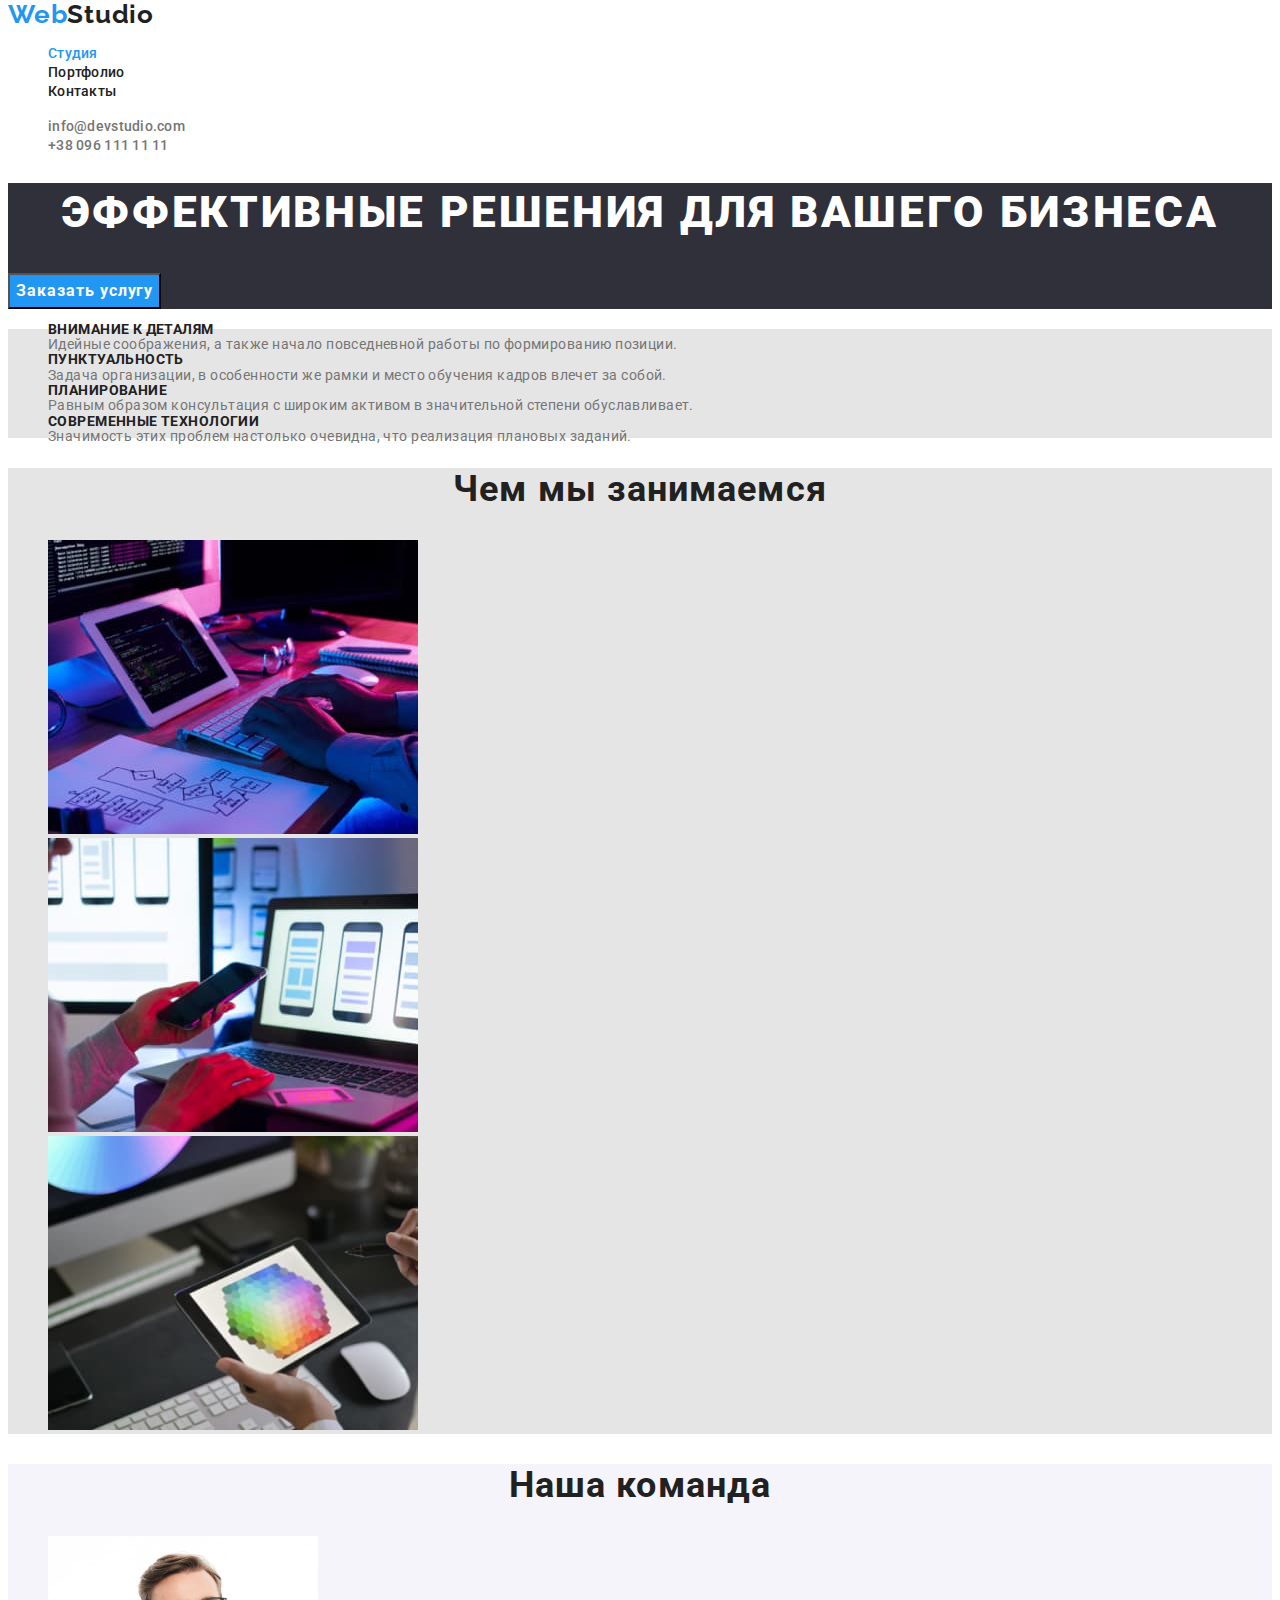
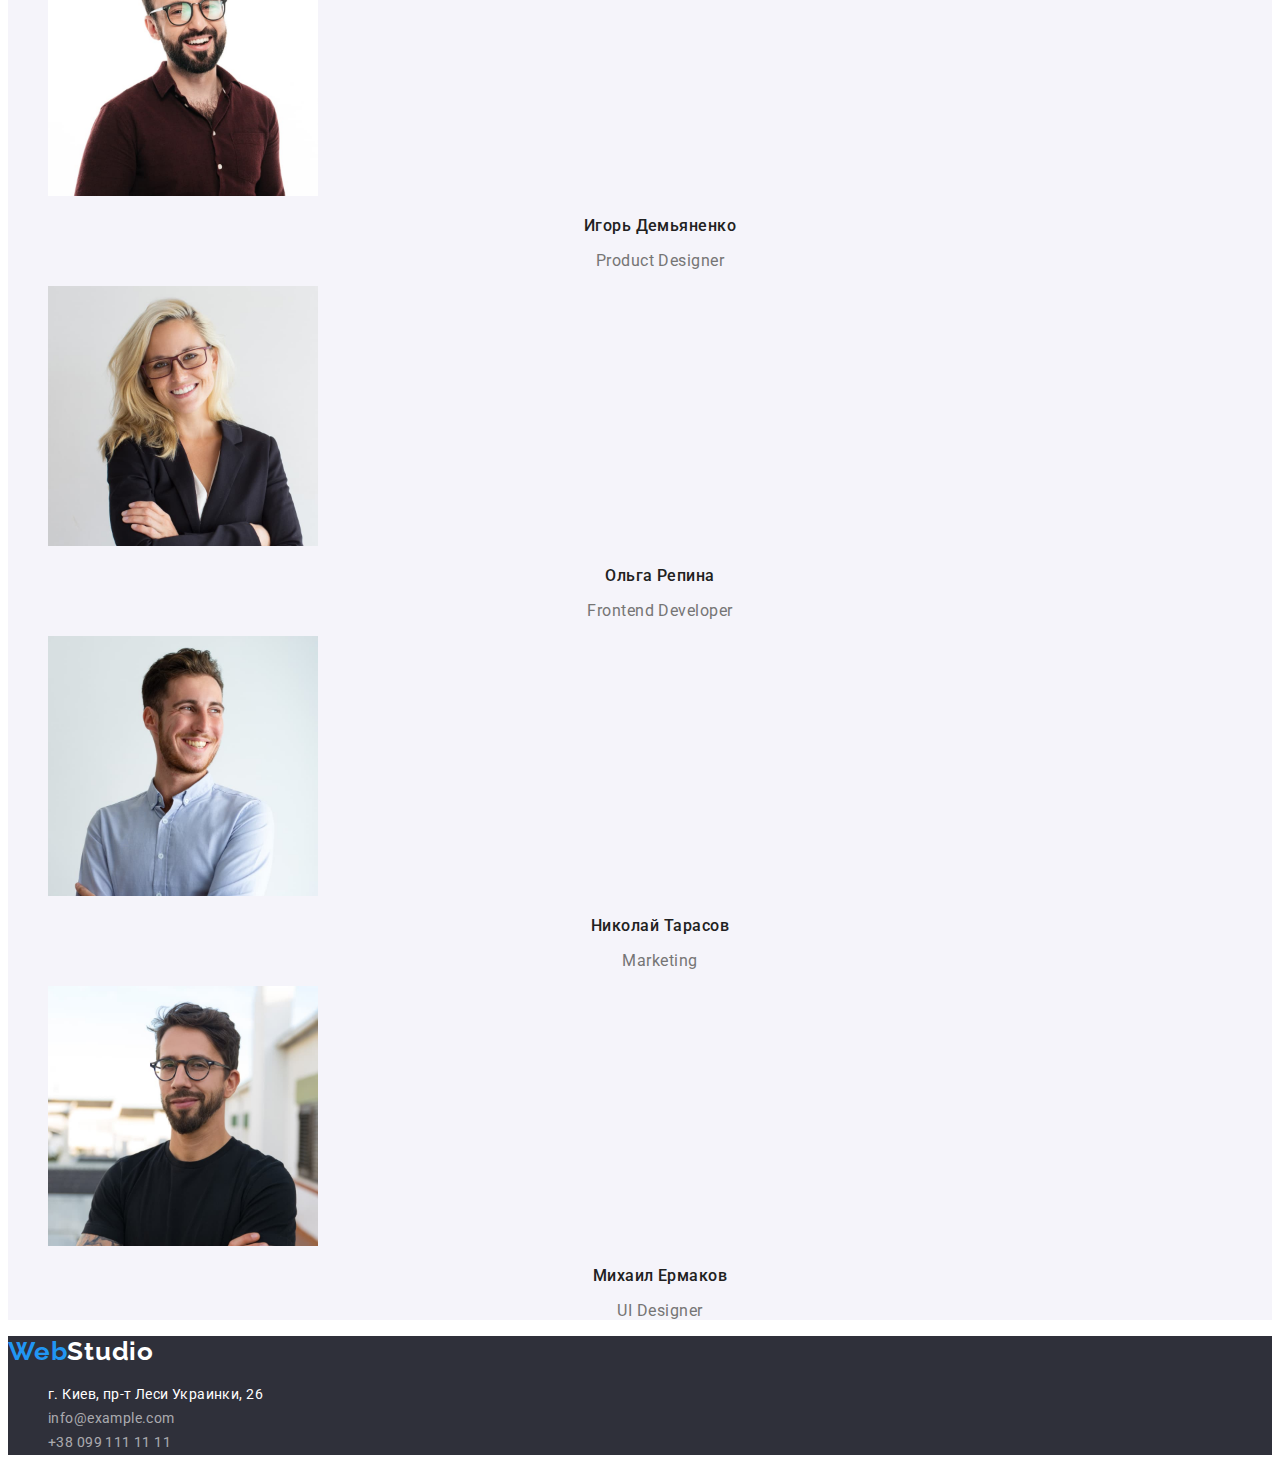
==== index.html @ ed42fb60 "fix" ====
<!DOCTYPE html>
<html lang="ru">

<head>
  <meta charset="UTF-8" />
  <meta name="viewport" content="width=device-width, initial-scale=1.0" />
  <title>Document</title>
  <link rel="preconnect" href="https://fonts.googleapis.com">
  <link rel="preconnect" href="https://fonts.gstatic.com" crossorigin>
  <link
    href="https://fonts.googleapis.com/css2?family=Raleway:wght@700&family=Roboto:ital,wght@0,500;0,700;0,900;1,400&display=swap"
    rel="stylesheet">
  <link rel="stylesheet" href="./css/styles.css" />
</head>

<body>
  <!-- Шапка сайта -->
  <header class="header">
    <nav class="header-navigation">
      <a class="header-logo link" href="/">
        Web<span class="header-studio">Studio</span>
      </a>


      <ul class="header-list list ">
        <li class="header-item"><a href="index.html" class="header-link current  link">Студия</a></li>
        <li class="header-item"><a href=" ./portfolio.html" class="header-link link">Портфолио</a></li>
        <li class="header-item"><a href="" class="header-link  link"> Контакты</a></li>
      </ul>

      <ul class="header-mail-tel">
        <li class="header-mail list"><a href="" class="mail-link link">info@devstudio.com</a></li>
        <li class="header-tel list"><a href="" class="tel-link link">+38 096 111 11 11</a></li>
      </ul>
    </nav>
  </header>

  <main>
    <!-- Герой -->
    <section class="hero">
      <h1 class="hero-text">Эффективные решения для вашего бизнеса</h1>
      <button class="hero-btn" type="button">Заказать услугу</button>
    </section>

    <!-- Преимущества -->
    <section class="advantage">
      <h2></h2>

      <ul class="advantage-list list">
        <li class="advantage-item">
          <h3 class="advantage-pre-tittle">Внимание к деталям</h3>
          <p class="advantage-tittle">
            Идейные соображения, а также начало повседневной работы по формированию позиции.
          </p>

        </li>
        <li class="advantage-item">
          <h3 class="advantage-pre-tittle">Пунктуальность</h3>
          <p class="advantage-tittle">
            Задача организации, в особенности же рамки и место обучения кадров влечет за собой.
          </p>
        </li>
        <li class="advantage-item">
          <h3 class="advantage-pre-tittle">Планирование</h3>
          <p class="advantage-tittle">
            Равным образом консультация с широким активом в значительной степени обуславливает.
          </p>
        </li>
        <li class="advantage-item">
          <h3 class="advantage-pre-tittle">Современные технологии</h3>
          <p class="advantage-tittle">
            Значимость этих проблем настолько очевидна, что реализация плановых заданий.
          </p>
        </li>
      </ul>
    </section>

    <!-- Примеры работ -->
    <section class="examples">
      <h2 class="examples-text">Чем мы занимаемся</h2>

      <ul class="examples-list list">
        <li class="examples-item">
          <img src="./images/img1.jpg" alt="планшет" width="370" />
        </li>
        <li class="examples-item">
          <img src="./images/img2.jpg" alt="ноутбук" width="370" />
        </li>
        <li class="examples-item">
          <img src="./images/img3.jpg" alt="планшет" width="370" />
        </li>

      </ul>
    </section>

    <!-- Наша команда -->
    <section class="team">
      <h2 class="team-text">Наша команда</h2>

      <ul class="tean-list list">
        <li class="team-item">
          <img src="./images/img4.jpg" alt="продакт менеджер" width="270" />
          <h3 class="team-aftertext"> Игорь Демьяненко</h3>
          <p class="team-pretext">Product Designer</p>
        </li>
        <li class="team-item">
          <img src="./images/img5.jpg" alt="фронтенд розробник" width="270" />
          <h3 class="team-aftertext"> Ольга Репина</h3>
          <p class="team-pretext"> Frontend Developer</p>
        </li>
        <li class="team-item">
          <img src="./images/img6.jpg" alt="маркетолог" width="270" />
          <h3 class="team-aftertext"> Николай Тарасов</h3>
          <p class="team-pretext">Marketing</p>
        </li>
        <li class="team-item">
          <img src="./images/img7.jpg" alt="дизайнер" width="270" />
          <h3 class="team-aftertext"> Михаил Ермаков</h3>
          <p class="team-pretext">UI Designer</p>
        </li>

      </ul>
    </section>
  </main>

  <!-- Футер -->
  <footer class="footer">
    <a class="footer-logo link" href="/">
      Web<span class="footer-studio">Studio</span>
    </a>

    <address class="adress">
      <ul class="adress-list list">
        <li class="adress-item">
          <a class="footer-gps link"
            href="https://www.google.com/maps/place/%D0%B1%D1%83%D0%BB.+%D0%9B%D0%B5%D1%81%D0%B8+%D0%A3%D0%BA%D1%80%D0%B0%D0%B8%D0%BD%D0%BA%D0%B8,+26,+%D0%9A%D0%B8%D0%B5%D0%B2,+02000/@50.4265807,30.5361971,17z/data=!3m1!4b1!4m5!3m4!1s0x40d4cf0e033ecbe9:0x57a4dffefec77da0!8m2!3d50.4265807!4d30.5383858">
            г. Киев, пр-т Леси Украинки, 26 </a>
        </li>
        <li>
          <a class="footer-mail link" href="mailto:info@example.com">info@example.com</a>
        </li>
        <li>
          <a class="footer-tel link" href="tel:+38 099 111 11 11">+38 099 111 11 11</a>
        </li>
      </ul>
    </address>
  </footer>
</body>

</html>
---- css/styles.css ----
:root {
  --main-tittle-color: #212121;
  --tittle-text-color: #757575;
  --accent-color:      #2196f3;
    --first-text-color:  #2F303A;
  --second-text-color: #F5F4FA;
  --third-text-color: #E5E5E5;
  --fourth-text-color: #ffffff;
  --fifth-text-color: rgba(255, 255, 255, 0.6);

 
  
 
}
body {
  font-family: "Roboto", sans-serif;
  color:var(--main-tittle-color);
}
.list {
  list-style: none;
}
.link {
  text-decoration: none;
}
 /* ----------------------------------------------------------------HEADER----------------------- */
 .header-logo {
  font-family: Raleway;
  font-weight: 700;
  font-size: 26px;
  line-height: 1.19px;
  letter-spacing: 0.03em;
  color:var(--accent-color);
}
.header-studio  {
  font-family: Raleway;
  font-weight: 700;
  font-size: 26px;
  line-height: 1.19px;
  letter-spacing: 0.03em;
  color:var(--main-tittle-color);
}
.header-list .header-link.current{
  color: var(--accent-color);
}
.header-link{
font-family: Roboto;
font-weight: 500;
font-size: 14px;
line-height: 1.14;
letter-spacing: 0.02em;
color:var(--main-tittle-color);
}
.header-link:hover,
.header-link:focus {
  color:var(--accent-color);
}

.header-mail-tel a {
font-family: Roboto;
font-weight: 500;
font-size: 14px;
line-height: 1.14;
letter-spacing: 0.02em;
color: var(--tittle-text-color);
}
.header-mail-tel a:hover,
.header-mail-tel a:focus{
  color:var(--accent-color);
}
 /* ----------------------------------------------------------------HERO----------------------- */
.hero{
  background-color:var(--first-text-color);
}
 .hero-text{
font-family: Roboto;
font-style: normal;
font-weight: 900;
font-size: 44px;
line-height: 1.36;
text-align: center;
letter-spacing: 0.06em;
text-transform: uppercase;
color:var(--fourth-text-color);
background-color:var(--first-text-color) ;
}
.hero-btn{
  font-family: Roboto;
font-weight: 700;
font-size: 16px;
line-height: 1.87;
display: flex;
align-items: center;
text-align: center;
letter-spacing: 0.06em;
color:var(--fourth-text-color);
background-color:var(--accent-color);
 cursor: pointer;
}

 /* ----------------------------------------------------------------ADVANTAGE----------------------- */
.advantage{
  background-color: var(--third-text-color);
}

 .advantage-pre-tittle{
  font-family: Roboto;
font-weight: 700;
font-size: 14px;
line-height: 1.14px;
letter-spacing: 0.03em;
text-transform: uppercase;
color:var(--main-tittle-color);
}
.advantage-tittle{
  font-family: Roboto;
font-size: 14px;
line-height: 1.71px;
letter-spacing: 0.03em;
color:var(--tittle-text-color);
}
 /* ----------------------------------------------------------------EXAMPLES----------------------- */
.examples{
background-color: var(--third-text-color);
}
 .examples-text{
  font-family: Roboto;
font-weight: 700;
font-size: 36px;
line-height: 1.17;
text-align: center;
letter-spacing: 0.03em;
color:var(--main-tittle-color);
}
 /* ----------------------------------------------------------------TEAM----------------------- */
.team{
  background-color: var(--second-text-color);
}
 .team-text{
  font-family: Roboto;
font-weight: 700;
font-size: 36px;
line-height: 1.17;
text-align: center;
letter-spacing: 0.03em;
color:var(--main-tittle-color);
}

.team-aftertext{
  font-family: Roboto;
font-weight: 500;
font-size: 16px;
line-height: 1.19;
text-align: center;
letter-spacing: 0.03em;
color:var(--main-tittle-color);
}
.team-pretext {
  font-family: Roboto;
font-size: 16px;
line-height: 1.19;
text-align: center;
letter-spacing: 0.03em;
color:var(--tittle-text-color);
}
 /* ----------------------------------------------------------------FOOTER----------------------- */
.footer{
  background-color:var(--first-text-color) ;
}
.footer-logo{
font-family: Raleway;
font-weight: 700;
font-size: 26px;
line-height: 1.19;
letter-spacing: 0.03em;
color:var(--accent-color);
}

.footer-studio{
font-family: Raleway;
font-weight: 700;
font-size: 26px;
line-height: 1.19;
letter-spacing: 0.03em;
color:var(--fourth-text-color);
}
.footer-gps {
font-family: Roboto;
font-style: normal;
font-weight: normal;
font-size: 14px;
line-height: 1.71;
letter-spacing: 0.03em;
color:var(--fourth-text-color);
}
.footer-mail{
font-family: Roboto;
font-style: normal;
font-weight: normal;
font-size: 14px;
line-height: 1.71;
letter-spacing: 0.03em;
color:var(--fifth-text-color);
}
.footer-tel{
font-family: Roboto;
font-style: normal;
font-weight: normal;
font-size: 14px;
line-height: 1.71;
letter-spacing: 0.03em;
color:var(--fifth-text-color);
}
.main-menu{
  background-color:var(--third-text-color);
}
.main-menu-item{
  font-family: Roboto;
font-weight: 500;
font-size: 16px;
line-height: 1.62px;
letter-spacing: 0.03em;
color:var(--main-tittle-color);

}

.main-btn{
  cursor: pointer;
}
.main-btn:hover,
.main-btn:focus{
  color:var(--accent-color)
}
.portfolio-text{
  font-family: Roboto;
font-weight: 700;
font-size: 18px;
line-height: 2.0;
letter-spacing: 0.06em;
color:var(--main-tittle-color);
background-color: var(--fourth-text-color);

}

.portfolio-pretext{
  font-family: Roboto;
font-style: normal;
font-weight: normal;
font-size: 16px;
line-height: 1.87;
letter-spacing: 0.03em;
color:var(--tittle-text-color);
background-color: var(--fourth-text-color);

}
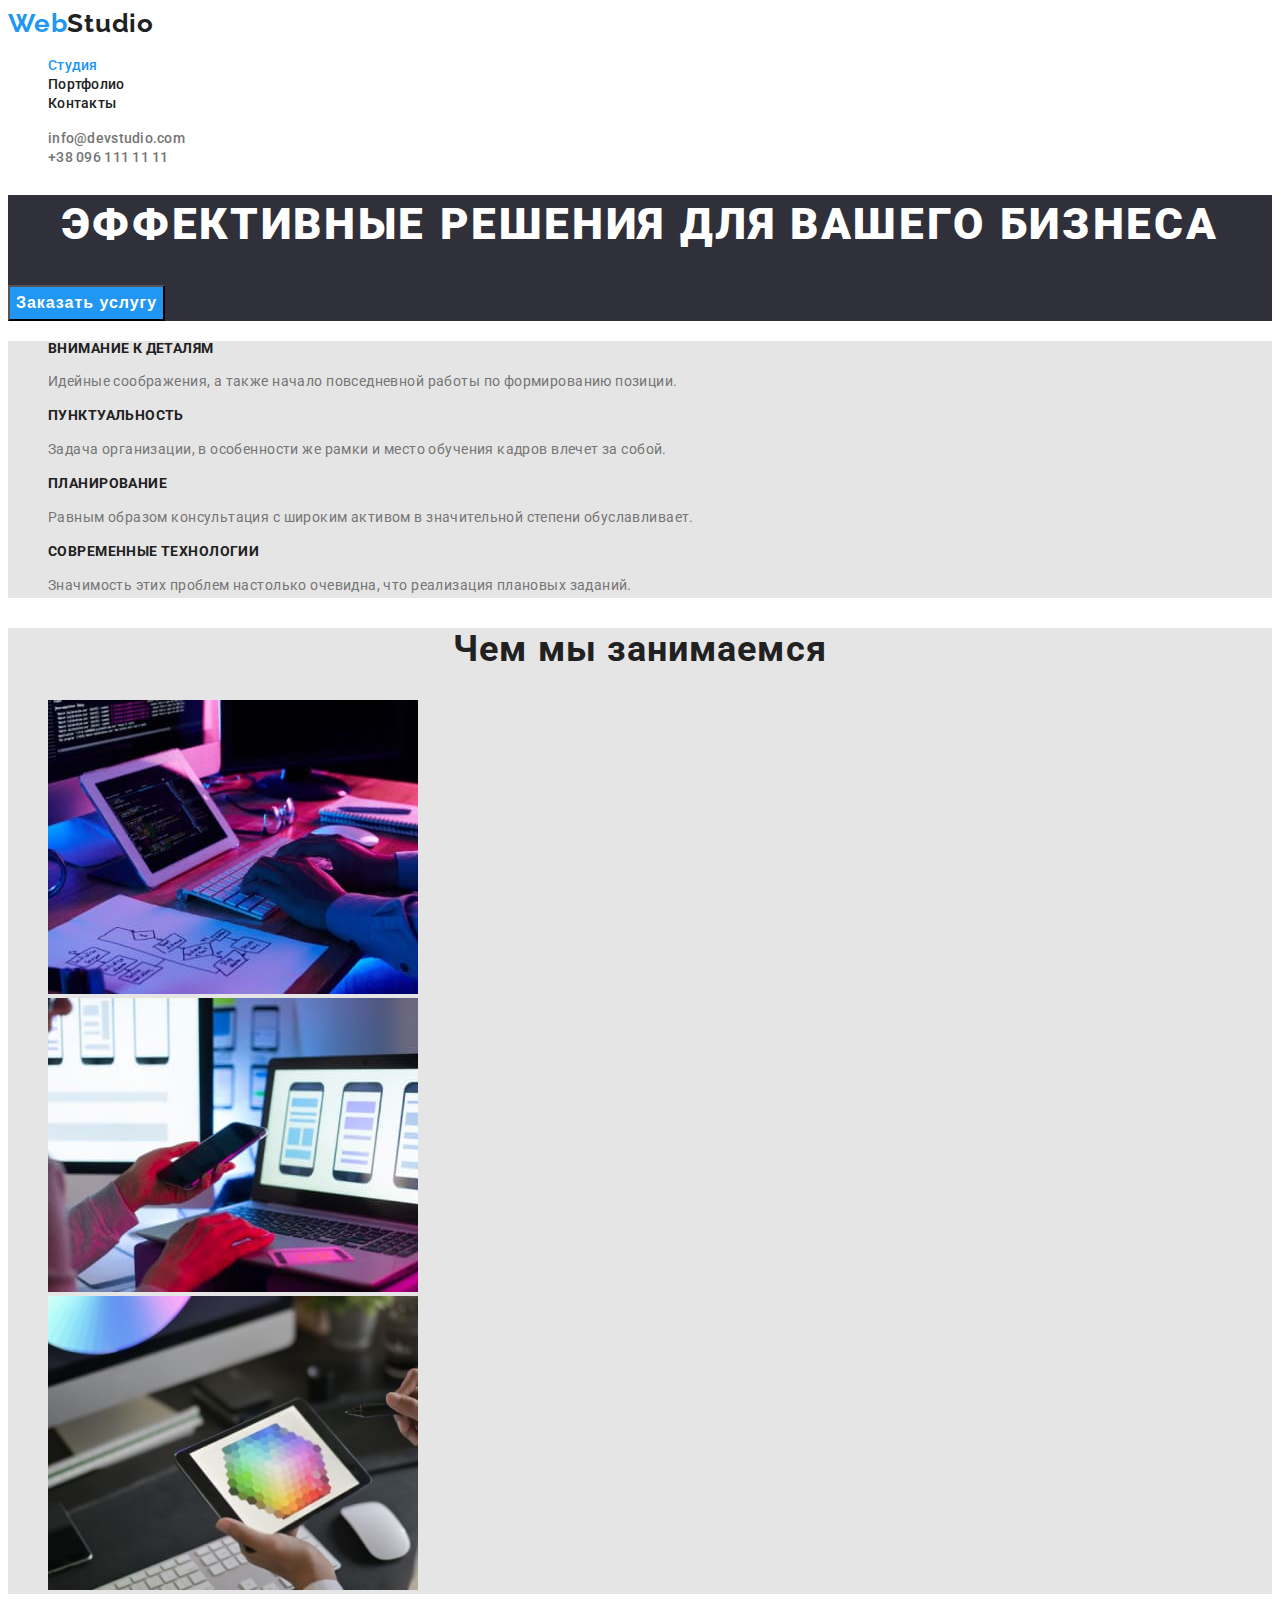
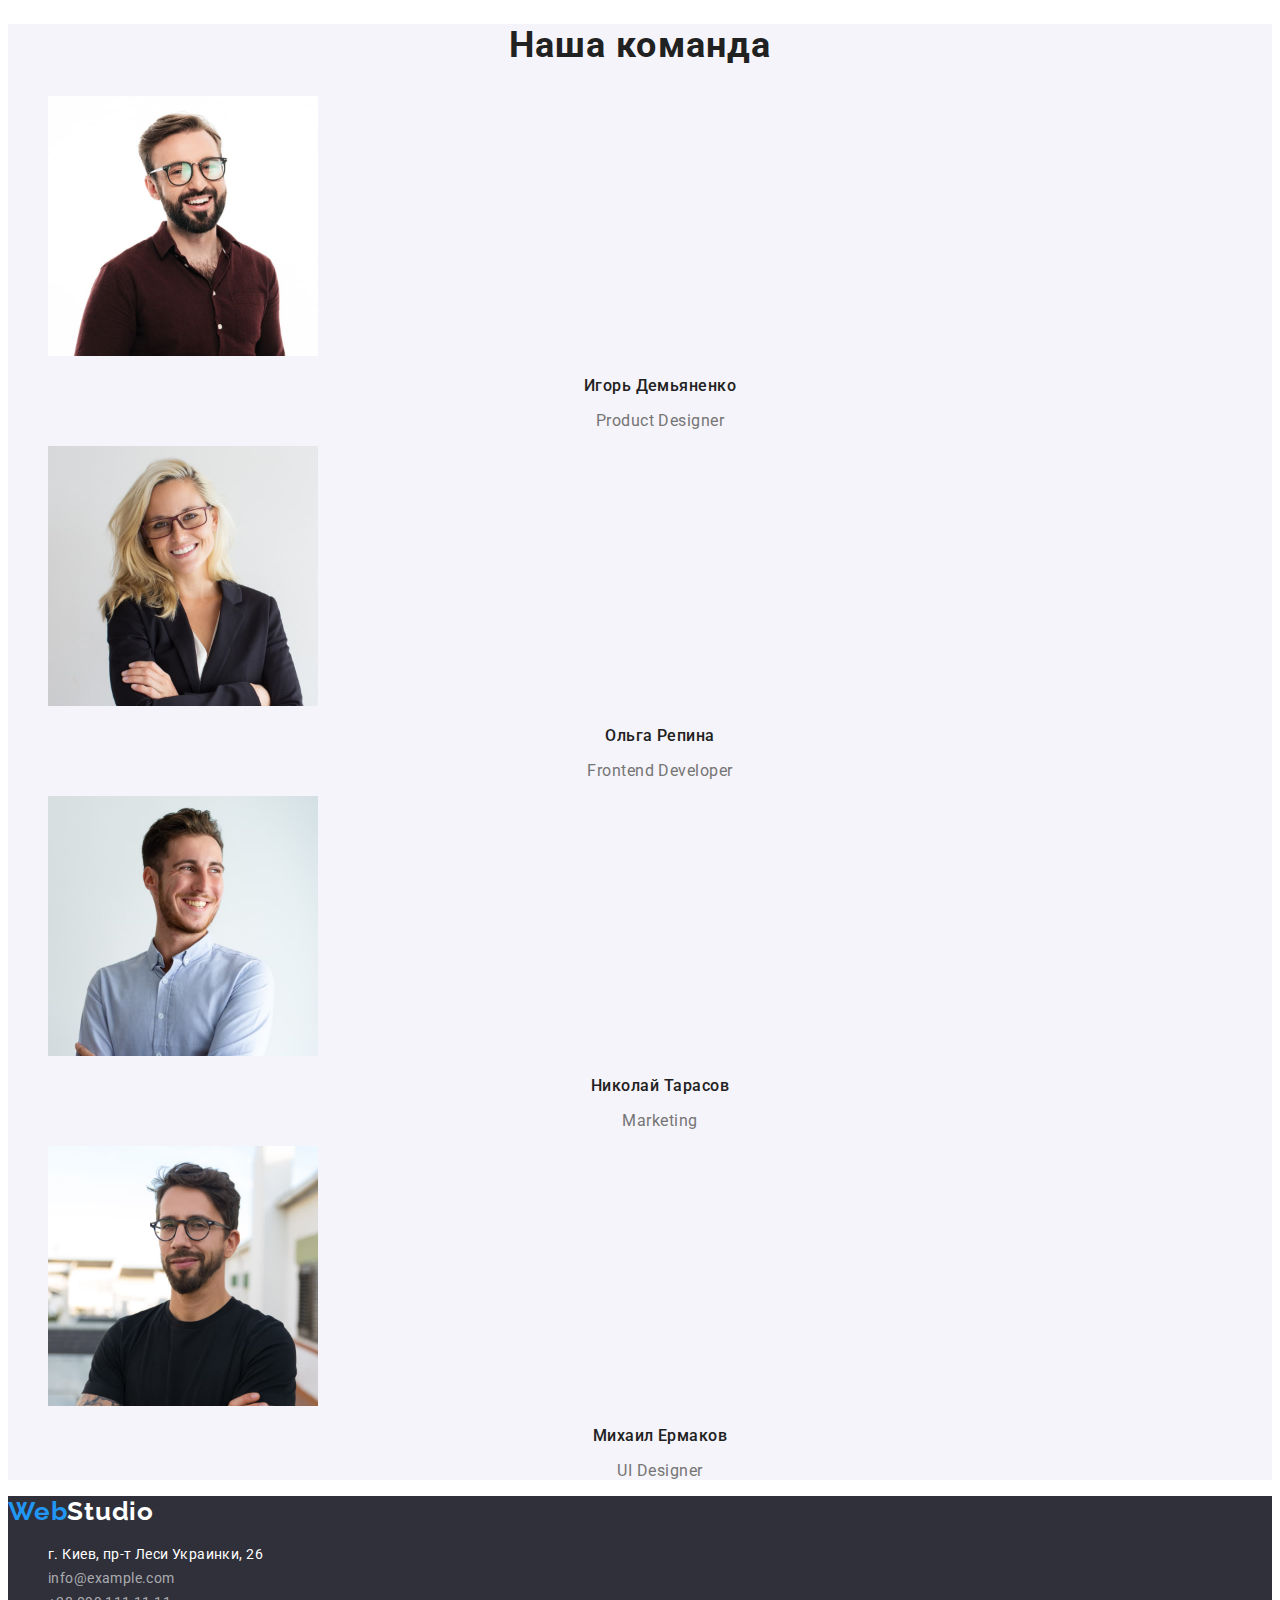
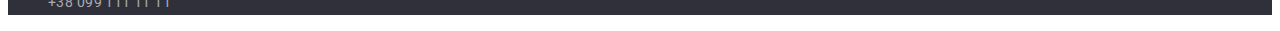
==== commit 514353c8: "HomeWork2" ====
--- a/index.html
+++ b/index.html
@@ -7,8 +7,7 @@
   <title>Document</title>
   <link rel="preconnect" href="https://fonts.googleapis.com">
   <link rel="preconnect" href="https://fonts.gstatic.com" crossorigin>
-  <link
-    href="https://fonts.googleapis.com/css2?family=Raleway:wght@700&family=Roboto:ital,wght@0,500;0,700;0,900;1,400&display=swap"
+  <link href="https://fonts.googleapis.com/css2?family=Raleway:wght@700&family=Roboto:wght@400;500;700;900&display=swap"
     rel="stylesheet">
   <link rel="stylesheet" href="./css/styles.css" />
 </head>
--- a/css/styles.css
+++ b/css/styles.css
@@ -7,10 +7,6 @@
   --third-text-color: #E5E5E5;
   --fourth-text-color: #ffffff;
   --fifth-text-color: rgba(255, 255, 255, 0.6);
-
- 
-  
- 
 }
 body {
   font-family: "Roboto", sans-serif;
@@ -27,7 +23,7 @@
   font-family: Raleway;
   font-weight: 700;
   font-size: 26px;
-  line-height: 1.19px;
+  line-height: 1.19;
   letter-spacing: 0.03em;
   color:var(--accent-color);
 }
@@ -35,7 +31,7 @@
   font-family: Raleway;
   font-weight: 700;
   font-size: 26px;
-  line-height: 1.19px;
+  line-height: 1.19;
   letter-spacing: 0.03em;
   color:var(--main-tittle-color);
 }
@@ -43,7 +39,6 @@
   color: var(--accent-color);
 }
 .header-link{
-font-family: Roboto;
 font-weight: 500;
 font-size: 14px;
 line-height: 1.14;
@@ -56,7 +51,6 @@
 }
 
 .header-mail-tel a {
-font-family: Roboto;
 font-weight: 500;
 font-size: 14px;
 line-height: 1.14;
@@ -72,7 +66,6 @@
   background-color:var(--first-text-color);
 }
  .hero-text{
-font-family: Roboto;
 font-style: normal;
 font-weight: 900;
 font-size: 44px;
@@ -84,7 +77,6 @@
 background-color:var(--first-text-color) ;
 }
 .hero-btn{
-  font-family: Roboto;
 font-weight: 700;
 font-size: 16px;
 line-height: 1.87;
@@ -96,25 +88,22 @@
 background-color:var(--accent-color);
  cursor: pointer;
 }
-
  /* ----------------------------------------------------------------ADVANTAGE----------------------- */
 .advantage{
   background-color: var(--third-text-color);
 }
 
  .advantage-pre-tittle{
-  font-family: Roboto;
-font-weight: 700;
-font-size: 14px;
-line-height: 1.14px;
+font-weight: 700;
+font-size: 14px;
+line-height: 1.14;
 letter-spacing: 0.03em;
 text-transform: uppercase;
 color:var(--main-tittle-color);
 }
 .advantage-tittle{
-  font-family: Roboto;
-font-size: 14px;
-line-height: 1.71px;
+font-size: 14px;
+line-height: 1.71;
 letter-spacing: 0.03em;
 color:var(--tittle-text-color);
 }
@@ -123,7 +112,6 @@
 background-color: var(--third-text-color);
 }
  .examples-text{
-  font-family: Roboto;
 font-weight: 700;
 font-size: 36px;
 line-height: 1.17;
@@ -136,7 +124,6 @@
   background-color: var(--second-text-color);
 }
  .team-text{
-  font-family: Roboto;
 font-weight: 700;
 font-size: 36px;
 line-height: 1.17;
@@ -146,7 +133,6 @@
 }
 
 .team-aftertext{
-  font-family: Roboto;
 font-weight: 500;
 font-size: 16px;
 line-height: 1.19;
@@ -155,7 +141,7 @@
 color:var(--main-tittle-color);
 }
 .team-pretext {
-  font-family: Roboto;
+  font-weight: 400;
 font-size: 16px;
 line-height: 1.19;
 text-align: center;
@@ -174,7 +160,6 @@
 letter-spacing: 0.03em;
 color:var(--accent-color);
 }
-
 .footer-studio{
 font-family: Raleway;
 font-weight: 700;
@@ -184,48 +169,46 @@
 color:var(--fourth-text-color);
 }
 .footer-gps {
-font-family: Roboto;
-font-style: normal;
-font-weight: normal;
+  font-family: Roboto;
+font-style: normal;
+font-weight: 400;
 font-size: 14px;
 line-height: 1.71;
 letter-spacing: 0.03em;
 color:var(--fourth-text-color);
 }
 .footer-mail{
-font-family: Roboto;
-font-style: normal;
-font-weight: normal;
+  font-family: Roboto;
+font-style: normal;
+font-weight: 400;
 font-size: 14px;
 line-height: 1.71;
 letter-spacing: 0.03em;
 color:var(--fifth-text-color);
 }
 .footer-tel{
-font-family: Roboto;
-font-style: normal;
-font-weight: normal;
+  font-family: Roboto;
+font-style: normal;
+font-weight: 400;
 font-size: 14px;
 line-height: 1.71;
 letter-spacing: 0.03em;
 color:var(--fifth-text-color);
 }
+/* -------------------------------ПОРТФОЛИО----------------- */
 .main-menu{
   background-color:var(--third-text-color);
 }
-.main-menu-item{
-  font-family: Roboto;
-font-weight: 500;
-font-size: 16px;
-line-height: 1.62px;
-letter-spacing: 0.03em;
-color:var(--main-tittle-color);
-
-}
-
 .main-btn{
-  cursor: pointer;
-}
+  font-family: Roboto;
+font-weight: 500;
+font-size: 16px;
+line-height: 1.62;
+letter-spacing: 0.03em;
+color:var(--main-tittle-color);
+}
+.main-btn{
+  cursor: pointer;}
 .main-btn:hover,
 .main-btn:focus{
   color:var(--accent-color)
@@ -238,13 +221,9 @@
 letter-spacing: 0.06em;
 color:var(--main-tittle-color);
 background-color: var(--fourth-text-color);
-
-}
-
-.portfolio-pretext{
-  font-family: Roboto;
-font-style: normal;
-font-weight: normal;
+}
+.portfolio-pretext{font-family: Roboto;
+font-weight: 400;
 font-size: 16px;
 line-height: 1.87;
 letter-spacing: 0.03em;
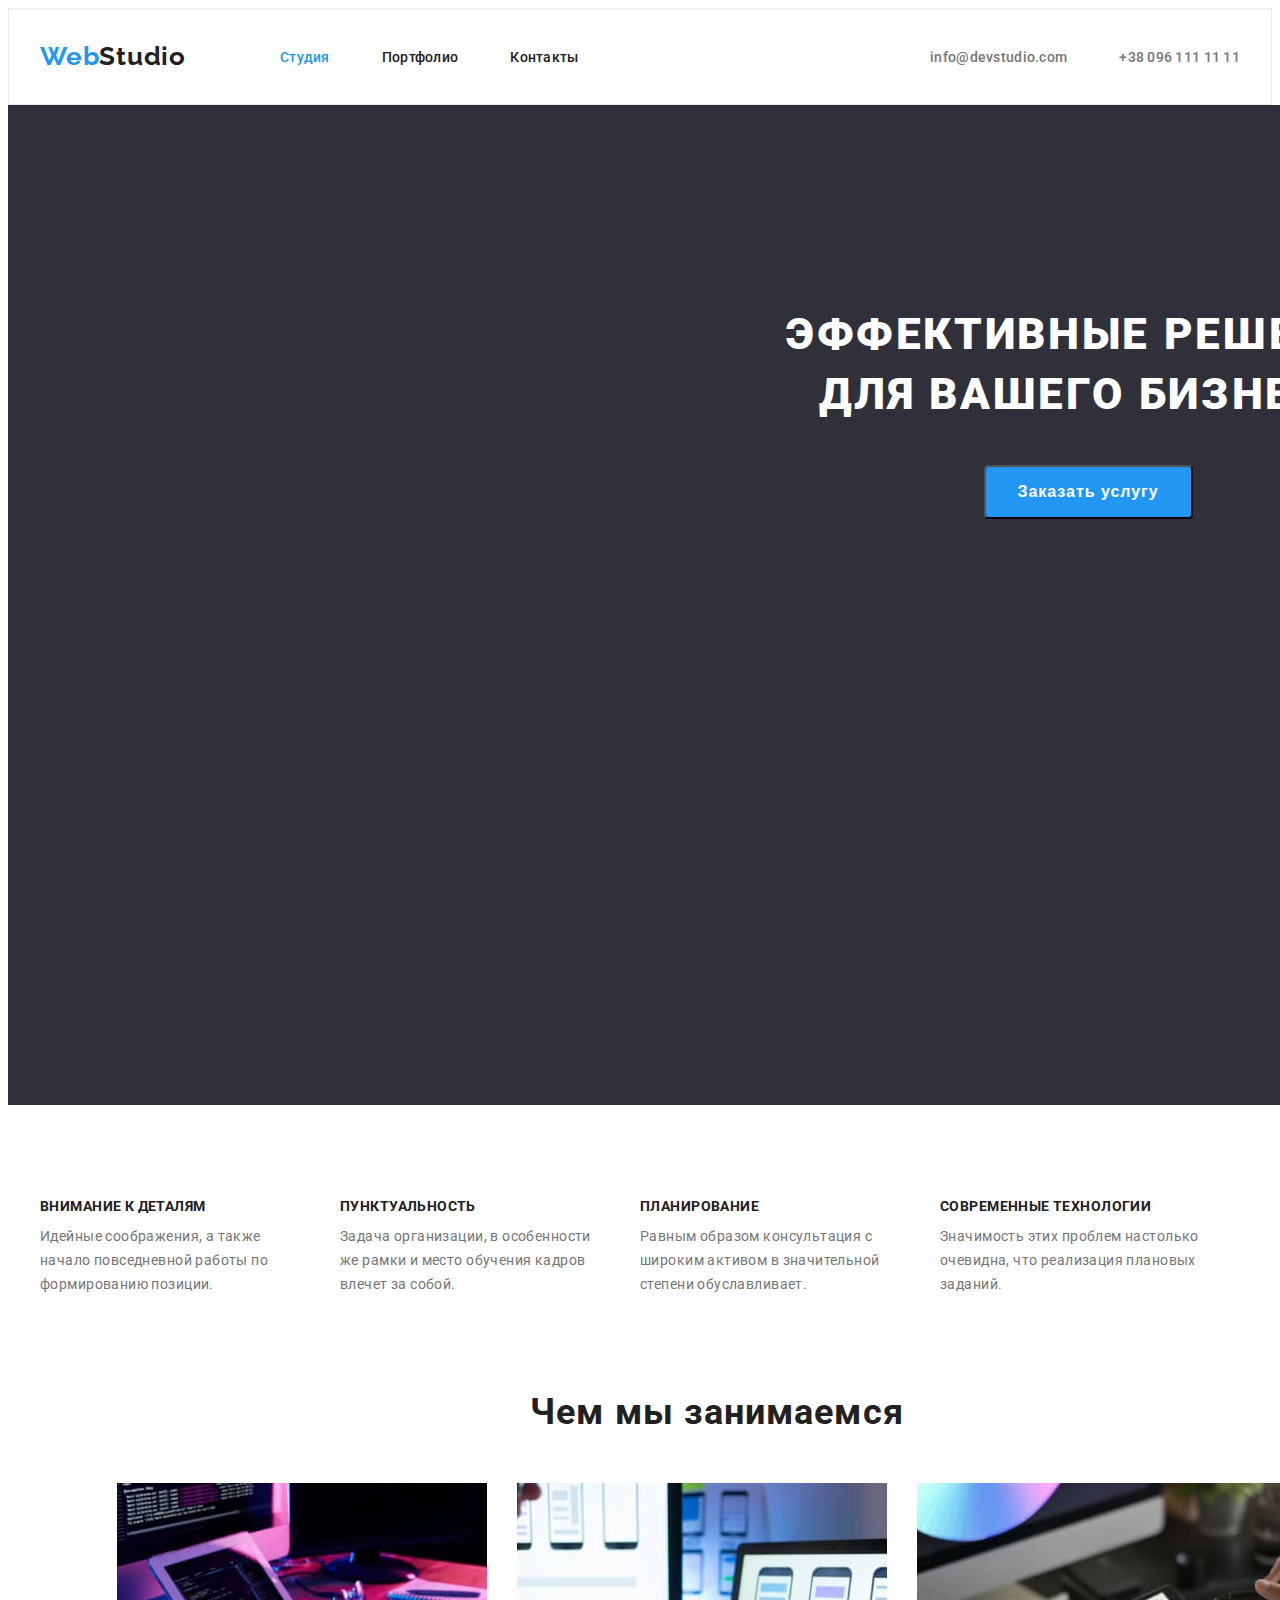
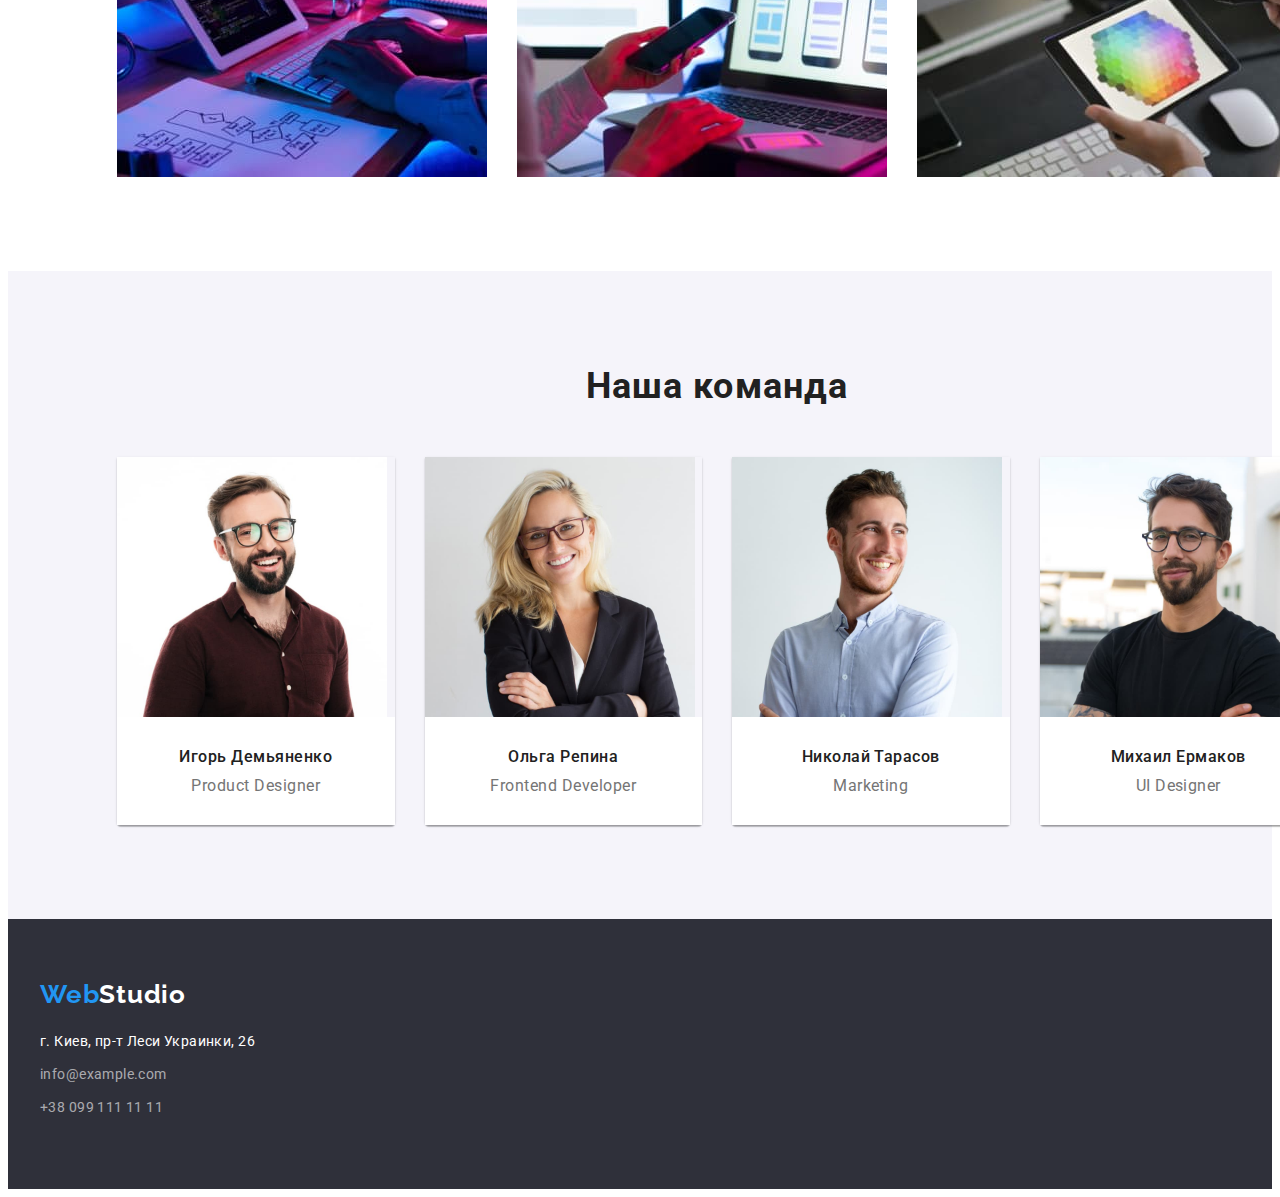
==== commit 9f37c6de: "5555" ====
--- a/index.html
+++ b/index.html
@@ -9,140 +9,162 @@
   <link rel="preconnect" href="https://fonts.gstatic.com" crossorigin>
   <link href="https://fonts.googleapis.com/css2?family=Raleway:wght@700&family=Roboto:wght@400;500;700;900&display=swap"
     rel="stylesheet">
+  <link rel="stylesheet" href="https://cdnjs.cloudflare.com/ajax/libs/modern-normalize/1.1.0/modern-normalize.min.css"
+    integrity="sha512-wpPYUAdjBVSE4KJnH1VR1HeZfpl1ub8YT/NKx4PuQ5NmX2tKuGu6U/JRp5y+Y8XG2tV+wKQpNHVUX03MfMFn9Q=="
+    crossorigin="anonymous" referrerpolicy="no-referrer" />
   <link rel="stylesheet" href="./css/styles.css" />
 </head>
 
 <body>
   <!-- Шапка сайта -->
   <header class="header">
-    <nav class="header-navigation">
-      <a class="header-logo link" href="/">
-        Web<span class="header-studio">Studio</span>
-      </a>
+    <div class="container">
+      <nav class="header-navigation">
+        <a class="header-logo link" href="/">
+          Web<span class="header-studio">Studio</span>
+        </a>
 
 
-      <ul class="header-list list ">
-        <li class="header-item"><a href="index.html" class="header-link current  link">Студия</a></li>
-        <li class="header-item"><a href=" ./portfolio.html" class="header-link link">Портфолио</a></li>
-        <li class="header-item"><a href="" class="header-link  link"> Контакты</a></li>
-      </ul>
+        <ul class="header-list list ">
+          <li class="header-item"><a href="index.html" class="header-link current  link">Студия</a></li>
+          <li class="header-item"><a href=" ./portfolio.html" class="header-link link">Портфолио</a></li>
+          <li class="header-item"><a href="" class="header-link  link"> Контакты</a></li>
+        </ul>
 
-      <ul class="header-mail-tel">
-        <li class="header-mail list"><a href="" class="mail-link link">info@devstudio.com</a></li>
-        <li class="header-tel list"><a href="" class="tel-link link">+38 096 111 11 11</a></li>
-      </ul>
-    </nav>
+        <ul class="header-mail-tel">
+          <li class="header-mail list"><a href="" class="mail-link link">info@devstudio.com</a></li>
+          <li class="header-tel list"><a href="" class="tel-link link">+38 096 111 11 11</a></li>
+        </ul>
+      </nav>
+    </div>
   </header>
 
   <main>
     <!-- Герой -->
     <section class="hero">
-      <h1 class="hero-text">Эффективные решения для вашего бизнеса</h1>
-      <button class="hero-btn" type="button">Заказать услугу</button>
+      <div class="container hero-container">
+        <h1 class="hero-text">Эффективные решения<br> для вашего бизнеса</h1>
+        <button class="hero-btn" type="button">Заказать услугу</button>
+      </div>
     </section>
 
     <!-- Преимущества -->
     <section class="advantage">
-      <h2></h2>
+      <div class="container container-advantage">
+        <h2></h2>
+        <ul class="advantage-list list">
+          <li class="advantage-item">
+            <h3 class="advantage-pre-tittle">Внимание к деталям</h3>
+            <p class="advantage-tittle">
+              Идейные соображения, а также начало повседневной работы по формированию позиции.
+            </p>
 
-      <ul class="advantage-list list">
-        <li class="advantage-item">
-          <h3 class="advantage-pre-tittle">Внимание к деталям</h3>
-          <p class="advantage-tittle">
-            Идейные соображения, а также начало повседневной работы по формированию позиции.
-          </p>
-
-        </li>
-        <li class="advantage-item">
-          <h3 class="advantage-pre-tittle">Пунктуальность</h3>
-          <p class="advantage-tittle">
-            Задача организации, в особенности же рамки и место обучения кадров влечет за собой.
-          </p>
-        </li>
-        <li class="advantage-item">
-          <h3 class="advantage-pre-tittle">Планирование</h3>
-          <p class="advantage-tittle">
-            Равным образом консультация с широким активом в значительной степени обуславливает.
-          </p>
-        </li>
-        <li class="advantage-item">
-          <h3 class="advantage-pre-tittle">Современные технологии</h3>
-          <p class="advantage-tittle">
-            Значимость этих проблем настолько очевидна, что реализация плановых заданий.
-          </p>
-        </li>
-      </ul>
+          </li>
+          <li class="advantage-item">
+            <h3 class="advantage-pre-tittle">Пунктуальность</h3>
+            <p class="advantage-tittle">
+              Задача организации, в особенности же рамки и место обучения кадров влечет за собой.
+            </p>
+          </li>
+          <li class="advantage-item">
+            <h3 class="advantage-pre-tittle">Планирование</h3>
+            <p class="advantage-tittle">
+              Равным образом консультация с широким активом в значительной степени обуславливает.
+            </p>
+          </li>
+          <li class="advantage-item">
+            <h3 class="advantage-pre-tittle">Современные технологии</h3>
+            <p class="advantage-tittle">
+              Значимость этих проблем настолько очевидна, что реализация плановых заданий.
+            </p>
+          </li>
+        </ul>
+      </div>
     </section>
 
     <!-- Примеры работ -->
     <section class="examples">
-      <h2 class="examples-text">Чем мы занимаемся</h2>
+      <div class="container container-examples">
+        <h2 class="examples-text">Чем мы занимаемся</h2>
 
-      <ul class="examples-list list">
-        <li class="examples-item">
-          <img src="./images/img1.jpg" alt="планшет" width="370" />
-        </li>
-        <li class="examples-item">
-          <img src="./images/img2.jpg" alt="ноутбук" width="370" />
-        </li>
-        <li class="examples-item">
-          <img src="./images/img3.jpg" alt="планшет" width="370" />
-        </li>
-
-      </ul>
+        <ul class="examples-list list">
+          <li class="examples-item">
+            <img src="./images/img1.jpg" alt="планшет" width="370" />
+          </li>
+          <li class="examples-item">
+            <img src="./images/img2.jpg" alt="ноутбук" width="370" />
+          </li>
+          <li class="examples-item">
+            <img src="./images/img3.jpg" alt="планшет" width="370" />
+          </li>
+        </ul>
+      </div>
     </section>
 
     <!-- Наша команда -->
     <section class="team">
-      <h2 class="team-text">Наша команда</h2>
+      <div class="container container-examples">
+        <h2 class="team-text">Наша команда</h2>
 
-      <ul class="tean-list list">
-        <li class="team-item">
-          <img src="./images/img4.jpg" alt="продакт менеджер" width="270" />
-          <h3 class="team-aftertext"> Игорь Демьяненко</h3>
-          <p class="team-pretext">Product Designer</p>
-        </li>
-        <li class="team-item">
-          <img src="./images/img5.jpg" alt="фронтенд розробник" width="270" />
-          <h3 class="team-aftertext"> Ольга Репина</h3>
-          <p class="team-pretext"> Frontend Developer</p>
-        </li>
-        <li class="team-item">
-          <img src="./images/img6.jpg" alt="маркетолог" width="270" />
-          <h3 class="team-aftertext"> Николай Тарасов</h3>
-          <p class="team-pretext">Marketing</p>
-        </li>
-        <li class="team-item">
-          <img src="./images/img7.jpg" alt="дизайнер" width="270" />
-          <h3 class="team-aftertext"> Михаил Ермаков</h3>
-          <p class="team-pretext">UI Designer</p>
-        </li>
-
-      </ul>
+        <ul class="team-list list">
+          <li class="team-item">
+            <img src="./images/img4.jpg" alt="продакт менеджер" width="270" />
+            <div class="team-item-content">
+              <h3 class="team-aftertext"> Игорь Демьяненко</h3>
+              <p class="team-pretext">Product Designer</p>
+            </div>
+          </li>
+          <li class="team-item">
+            <img src="./images/img5.jpg" alt="фронтенд розробник" width="270" />
+            <div class="team-item-content">
+              <h3 class="team-aftertext"> Ольга Репина</h3>
+              <p class="team-pretext"> Frontend Developer</p>
+            </div>
+          </li>
+          <li class="team-item">
+            <img src="./images/img6.jpg" alt="маркетолог" width="270" />
+            <div class="team-item-content">
+              <h3 class="team-aftertext"> Николай Тарасов</h3>
+              <p class="team-pretext">Marketing</p>
+            </div>
+          </li>
+          <li class="team-item">
+            <img src="./images/img7.jpg" alt="дизайнер" width="270" />
+            <div class="team-item-content">
+              <h3 class="team-aftertext"> Михаил Ермаков</h3>
+              <p class="team-pretext">UI Designer</p>
+            </div>
+          </li>
+        </ul>
+      </div>
     </section>
   </main>
 
   <!-- Футер -->
   <footer class="footer">
-    <a class="footer-logo link" href="/">
-      Web<span class="footer-studio">Studio</span>
-    </a>
+    <div class="container">
+      <div class="container-footer-logo">
+        <a class="footer-logo link" href="/">
+          Web<span class="footer-studio">Studio</span>
+        </a>
+      </div>
 
-    <address class="adress">
-      <ul class="adress-list list">
-        <li class="adress-item">
-          <a class="footer-gps link"
-            href="https://www.google.com/maps/place/%D0%B1%D1%83%D0%BB.+%D0%9B%D0%B5%D1%81%D0%B8+%D0%A3%D0%BA%D1%80%D0%B0%D0%B8%D0%BD%D0%BA%D0%B8,+26,+%D0%9A%D0%B8%D0%B5%D0%B2,+02000/@50.4265807,30.5361971,17z/data=!3m1!4b1!4m5!3m4!1s0x40d4cf0e033ecbe9:0x57a4dffefec77da0!8m2!3d50.4265807!4d30.5383858">
-            г. Киев, пр-т Леси Украинки, 26 </a>
-        </li>
-        <li>
-          <a class="footer-mail link" href="mailto:info@example.com">info@example.com</a>
-        </li>
-        <li>
-          <a class="footer-tel link" href="tel:+38 099 111 11 11">+38 099 111 11 11</a>
-        </li>
-      </ul>
-    </address>
+      <address class="adress">
+        <ul class="adress-list list">
+          <li class="adress-item">
+            <a class="footer-gps link"
+              href="https://www.google.com/maps/place/%D0%B1%D1%83%D0%BB.+%D0%9B%D0%B5%D1%81%D0%B8+%D0%A3%D0%BA%D1%80%D0%B0%D0%B8%D0%BD%D0%BA%D0%B8,+26,+%D0%9A%D0%B8%D0%B5%D0%B2,+02000/@50.4265807,30.5361971,17z/data=!3m1!4b1!4m5!3m4!1s0x40d4cf0e033ecbe9:0x57a4dffefec77da0!8m2!3d50.4265807!4d30.5383858">
+              г. Киев, пр-т Леси Украинки, 26 </a>
+          </li>
+          <li class="adress-item">
+            <a class="footer-mail link" href="mailto:info@example.com">info@example.com</a>
+          </li>
+          <li class="adress-item">
+            <a class="footer-tel link" href="tel:+38 099 111 11 11">+38 099 111 11 11</a>
+          </li>
+        </ul>
+      </address>
+    </div>
   </footer>
 </body>
 
--- a/css/styles.css
+++ b/css/styles.css
@@ -8,6 +8,35 @@
   --fourth-text-color: #ffffff;
   --fifth-text-color: rgba(255, 255, 255, 0.6);
 }
+p,
+h1,
+h2,
+h3,
+h4,
+h5,
+h6{
+  margin: 0;
+}
+
+ul{
+  margin: 0;
+  padding: 0;
+}
+button{
+  cursor: pointer;
+}
+img{
+  display: block;
+  max-width: 100%;
+  height: auto;
+}
+
+.container{ 
+  width: 1200px;
+  padding-left: 15px;
+  padding-right: 15px;
+  margin: 0 auto;
+}
 body {
   font-family: "Roboto", sans-serif;
   color:var(--main-tittle-color);
@@ -19,12 +48,27 @@
   text-decoration: none;
 }
  /* ----------------------------------------------------------------HEADER----------------------- */
+.header{
+  padding-top: 32px;
+  padding-bottom: 32px;
+ border: 1px solid #ECECEC
+}
+ .header-navigation{
+  display: flex;
+  align-items: center;
+
+}
+.header-container{
+  display: flex;
+  align-items: center;
+}
  .header-logo {
   font-family: Raleway;
   font-weight: 700;
   font-size: 26px;
   line-height: 1.19;
   letter-spacing: 0.03em;
+  margin-right: 94px;
   color:var(--accent-color);
 }
 .header-studio  {
@@ -38,6 +82,15 @@
 .header-list .header-link.current{
   color: var(--accent-color);
 }
+.header-list{
+  display: flex;
+}
+.header-item{
+  margin-right: 52px;
+}
+.header-item:last-child{
+  margin:right 0px ;
+}
 .header-link{
 font-weight: 500;
 font-size: 14px;
@@ -49,7 +102,10 @@
 .header-link:focus {
   color:var(--accent-color);
 }
-
+.header-mail-tel{
+  display: flex;
+margin-left: auto;
+}
 .header-mail-tel a {
 font-weight: 500;
 font-size: 14px;
@@ -61,8 +117,14 @@
 .header-mail-tel a:focus{
   color:var(--accent-color);
 }
+.header-mail{
+  margin-right: 52px;
+}
  /* ----------------------------------------------------------------HERO----------------------- */
-.hero{
+.hero-container {
+  padding: 200px 280px;
+width: 1600px;
+height: 600px;
   background-color:var(--first-text-color);
 }
  .hero-text{
@@ -73,8 +135,13 @@
 text-align: center;
 letter-spacing: 0.06em;
 text-transform: uppercase;
+margin-bottom: 40px;
 color:var(--fourth-text-color);
 background-color:var(--first-text-color) ;
+}
+.hero-btn{
+  display: inline-block;
+  padding: 10px 32px;
 }
 .hero-btn{
 font-weight: 700;
@@ -83,60 +150,103 @@
 display: flex;
 align-items: center;
 text-align: center;
+border-radius: 4px;
+margin-right: auto;
+margin-left: auto;
 letter-spacing: 0.06em;
 color:var(--fourth-text-color);
 background-color:var(--accent-color);
  cursor: pointer;
 }
  /* ----------------------------------------------------------------ADVANTAGE----------------------- */
-.advantage{
-  background-color: var(--third-text-color);
-}
-
+
+ .advantage{
+  background-color: var(--fourth-text-color);
+padding-top: 94px ;
+}
+.advantage-list{
+  display: flex;
+}
  .advantage-pre-tittle{
 font-weight: 700;
 font-size: 14px;
+width: 270px;
+margin-bottom: 10px;
+margin-right: 30px;
 line-height: 1.14;
 letter-spacing: 0.03em;
 text-transform: uppercase;
 color:var(--main-tittle-color);
 }
+.advantage-pre-tittle:last-child{
+  margin-right: 0px ;}
 .advantage-tittle{
 font-size: 14px;
 line-height: 1.71;
+width: 270px;
 letter-spacing: 0.03em;
 color:var(--tittle-text-color);
 }
  /* ----------------------------------------------------------------EXAMPLES----------------------- */
 .examples{
-background-color: var(--third-text-color);
+background-color: var(--fourth-text-color);
+padding: 94px 94px;
+}
+.examples-item{
+  margin-right: 30px;
+}
+.examples-item:last-child{
+  margin-right: 0px ;}
+.examples-list{
+  display: flex;
 }
  .examples-text{
 font-weight: 700;
 font-size: 36px;
 line-height: 1.17;
 text-align: center;
+margin-bottom: 50px;
 letter-spacing: 0.03em;
 color:var(--main-tittle-color);
 }
  /* ----------------------------------------------------------------TEAM----------------------- */
 .team{
   background-color: var(--second-text-color);
+  padding: 94px 94px;
 }
  .team-text{
 font-weight: 700;
 font-size: 36px;
 line-height: 1.17;
-text-align: center;
-letter-spacing: 0.03em;
-color:var(--main-tittle-color);
-}
-
+margin-bottom: 50px;
+align-items: center;
+text-align: center;
+letter-spacing: 0.03em;
+color:var(--main-tittle-color);
+}
+.team-list{
+  display: flex; 
+  flex-wrap: wrap;
+  margin-right: -30px;  
+}
+.team-item{
+  box-shadow: 0px 1px 3px rgba(0, 0, 0, 0.12), 0px 1px 1px rgba(0, 0, 0, 0.14), 0px 2px 1px rgba(0, 0, 0, 0.2);
+border-radius: 0px 0px 4px 4px;
+
+  flex-basis: calc(100% / 4 - 30px);
+  margin-right: 30px;   
+}
+.team-item:last-child{
+  margin-right: 0px ;
+  
+}
+  
 .team-aftertext{
 font-weight: 500;
 font-size: 16px;
 line-height: 1.19;
 text-align: center;
+margin-bottom: 10px;
 letter-spacing: 0.03em;
 color:var(--main-tittle-color);
 }
@@ -148,10 +258,25 @@
 letter-spacing: 0.03em;
 color:var(--tittle-text-color);
 }
+.team-item-content{
+  padding: 30px 30px;
+  background-color: var(--fourth-text-color);
+}
  /* ----------------------------------------------------------------FOOTER----------------------- */
 .footer{
   background-color:var(--first-text-color) ;
-}
+  padding-top: 60px;
+  padding-bottom: 60px;
+}
+.container-footer-logo{
+  margin-bottom: 20px;
+}
+.adress-item{
+  margin-bottom: 9px;
+}
+.adress-item:last-child{
+  margin:right 0px ;}
+
 .footer-logo{
 font-family: Raleway;
 font-weight: 700;
@@ -197,7 +322,20 @@
 }
 /* -------------------------------ПОРТФОЛИО----------------- */
 .main-menu{
-  background-color:var(--third-text-color);
+  background-color:var(--fourth-text-color);
+  padding-top: 94px;
+  padding-bottom: 94px;
+}
+.main-menu-list{
+  display: flex;
+  margin-bottom: 50px;
+  justify-content: center;
+}
+.main-menu-buttons{
+  display: none;
+}
+.main-menu-item{
+  margin-right: 8px;
 }
 .main-btn{
   font-family: Roboto;
@@ -205,29 +343,65 @@
 font-size: 16px;
 line-height: 1.62;
 letter-spacing: 0.03em;
+border-radius: 4px;
+padding: 6px 22px;
+min-width: 73px;
+text-align: center;
+border-radius: 4px;
 color:var(--main-tittle-color);
 }
 .main-btn{
   cursor: pointer;}
 .main-btn:hover,
 .main-btn:focus{
-  color:var(--accent-color)
+  color:var(--fourth-text-color);
+  background-color: var(--accent-color);
+}
+/* -----------------------------СЕТКА------------------------------ */
+.portfolio-list{
+  display: flex;
+  flex-wrap: wrap;
+}
+.portfolio-item{
+flex-basis: calc(100% / 3 - 30px);
+  margin-right: 30px;  
+  margin-bottom: 30px; 
+  border: 1px solid #EEEEEE;
+box-sizing: border-box;
+}
+
+.portfolio-item:nth-child(3n + 3) {
+  margin-right: 0px;
+}
+.portfolio-item:nth-last-child(-n + 3) {
+  margin-bottom: 0px;
+  }
+.portfolio-item-content{
+  padding-top: 20px;
+  padding-right: 24px;
+  padding-bottom: 24px;
+  padding-left: 20px;
 }
 .portfolio-text{
   font-family: Roboto;
 font-weight: 700;
 font-size: 18px;
+width: 322px;
+height: 36px;
 line-height: 2.0;
 letter-spacing: 0.06em;
+margin-bottom: 4px;
 color:var(--main-tittle-color);
 background-color: var(--fourth-text-color);
 }
 .portfolio-pretext{font-family: Roboto;
 font-weight: 400;
 font-size: 16px;
+width: 322px;
+height: 30px;
 line-height: 1.87;
 letter-spacing: 0.03em;
 color:var(--tittle-text-color);
 background-color: var(--fourth-text-color);
-
-}+}
+
